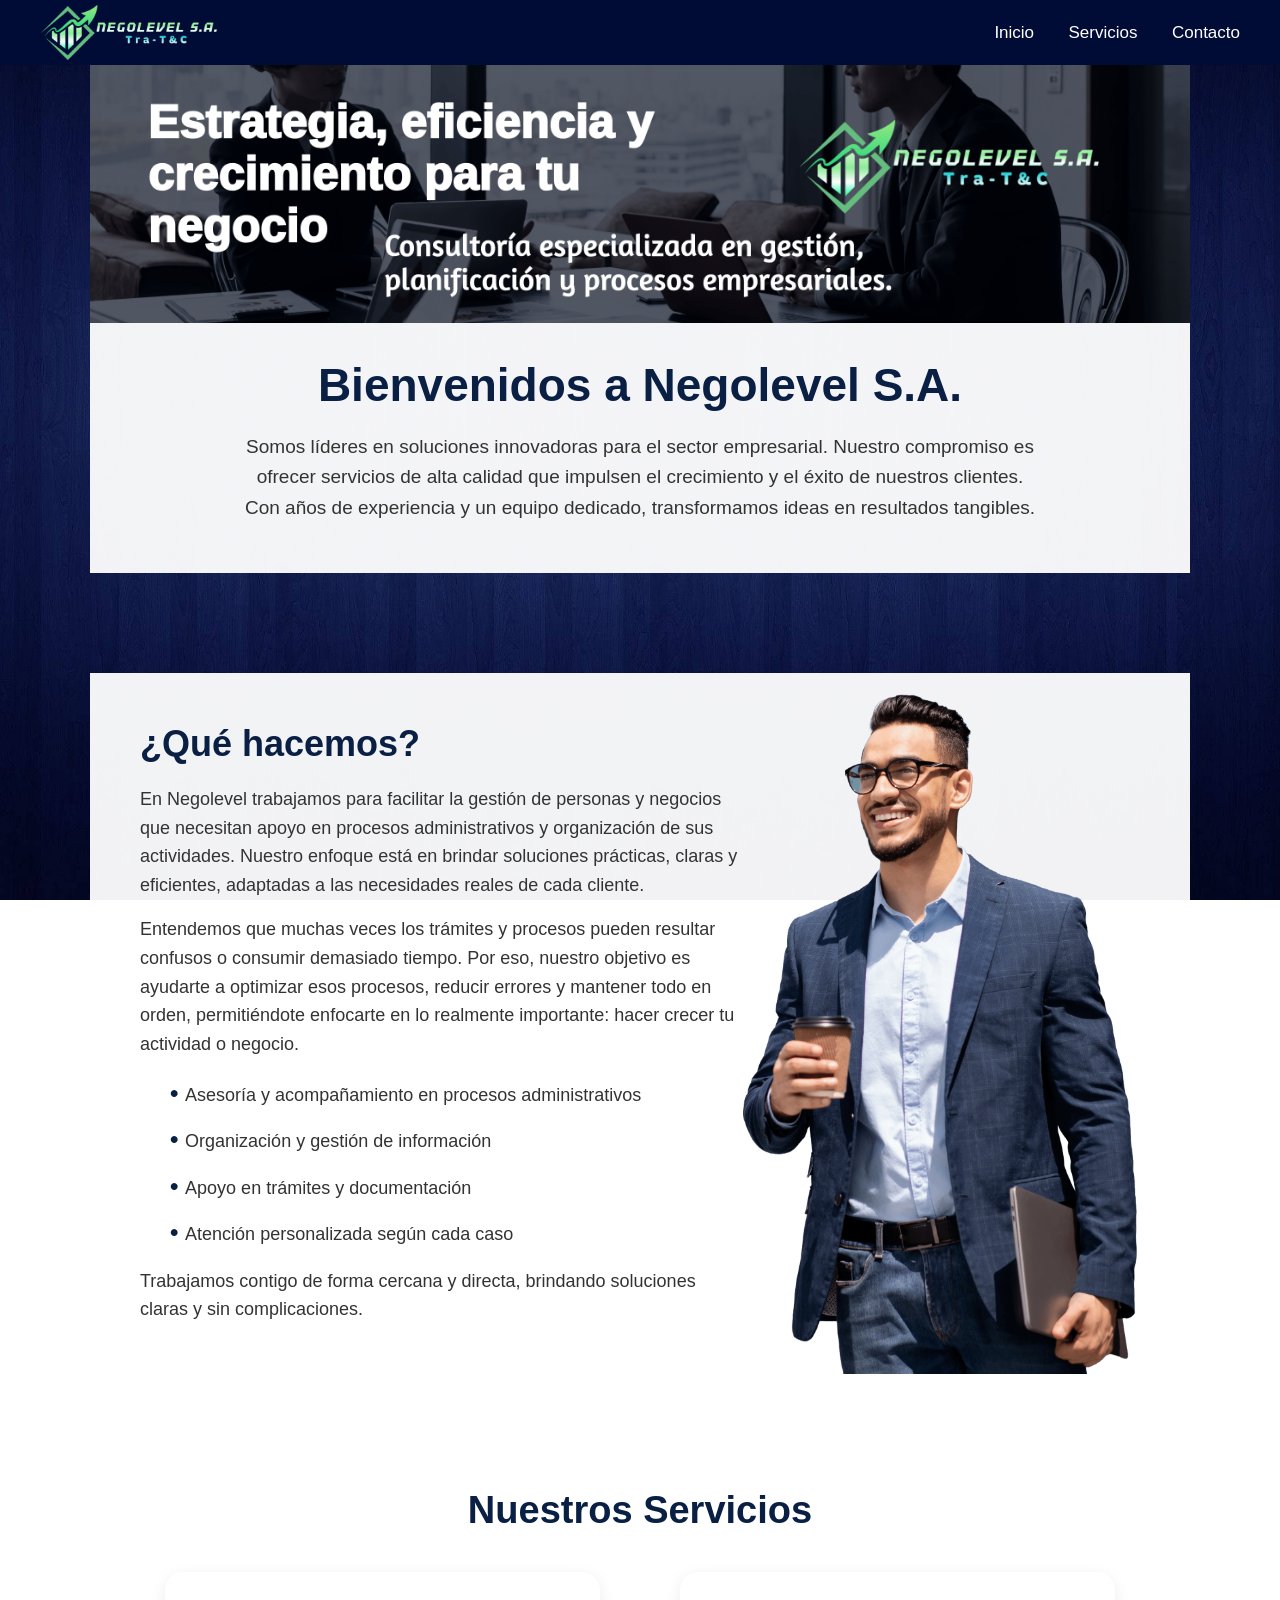
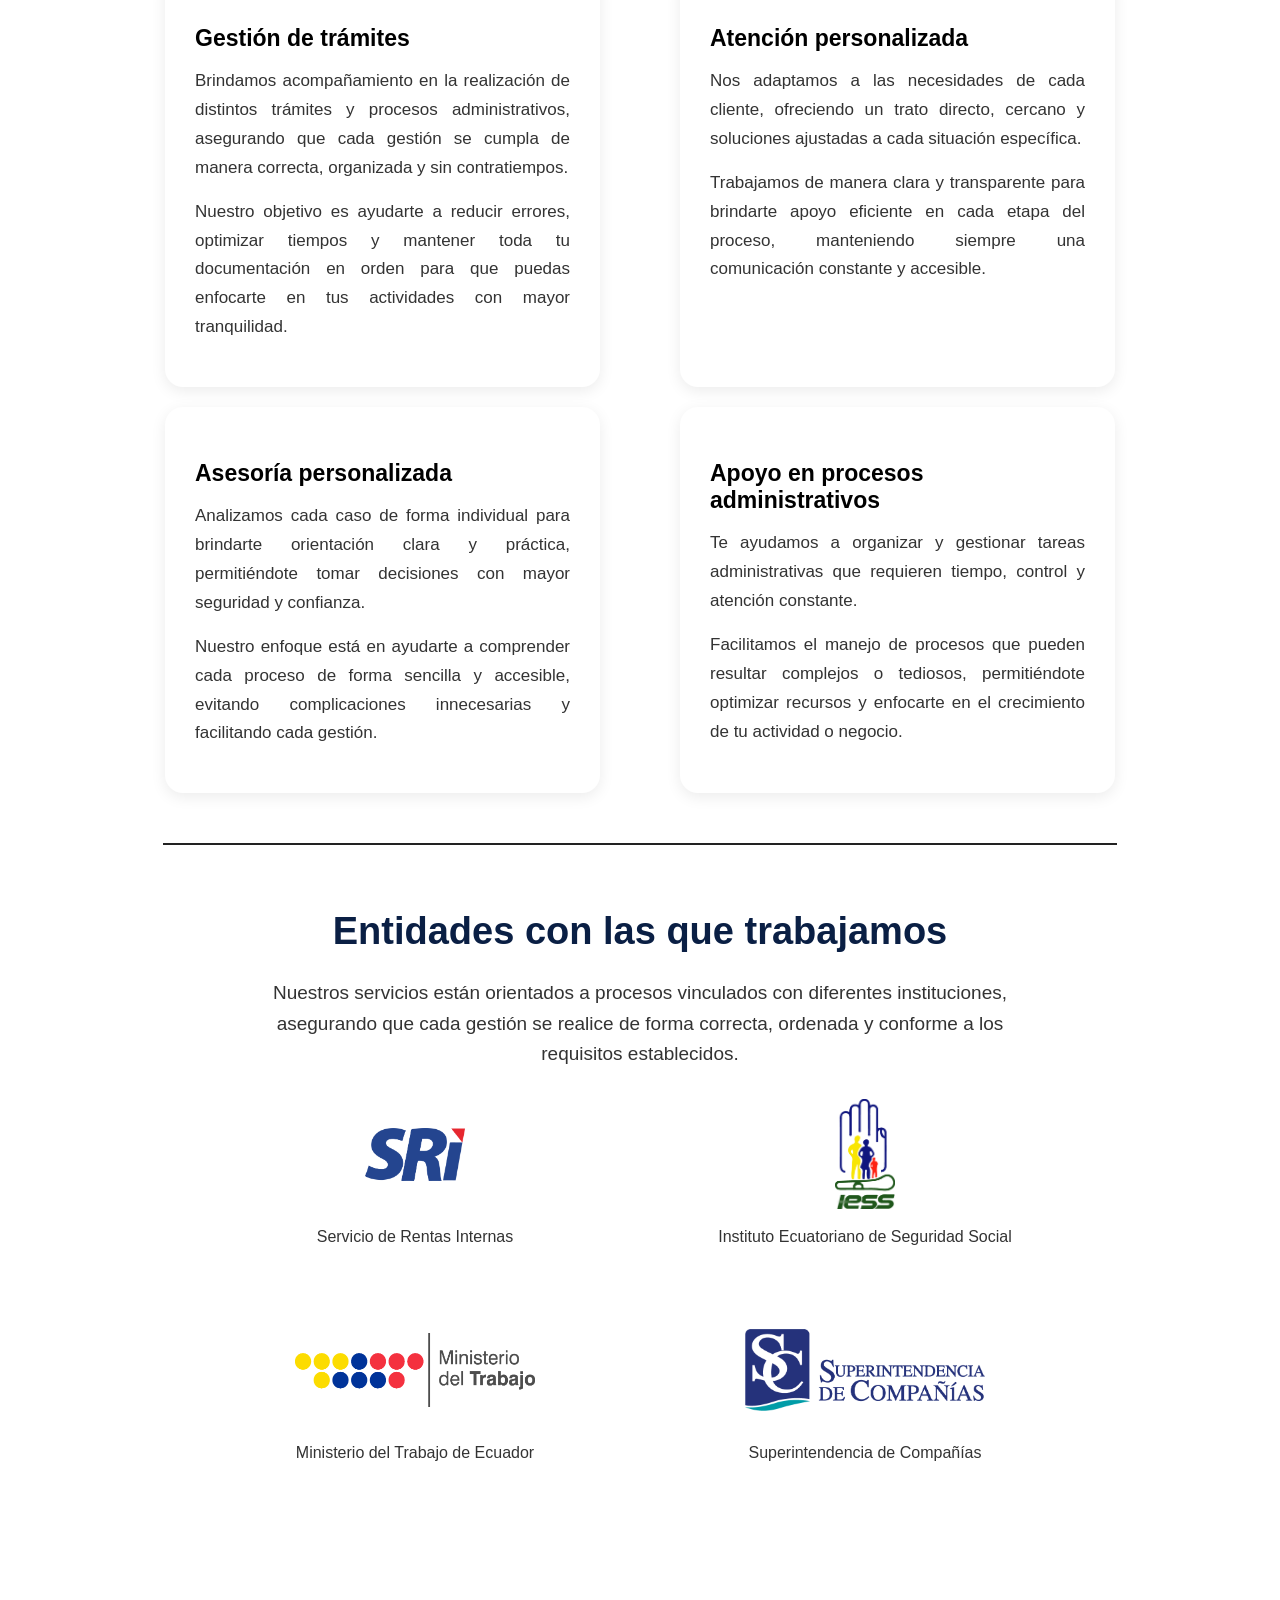
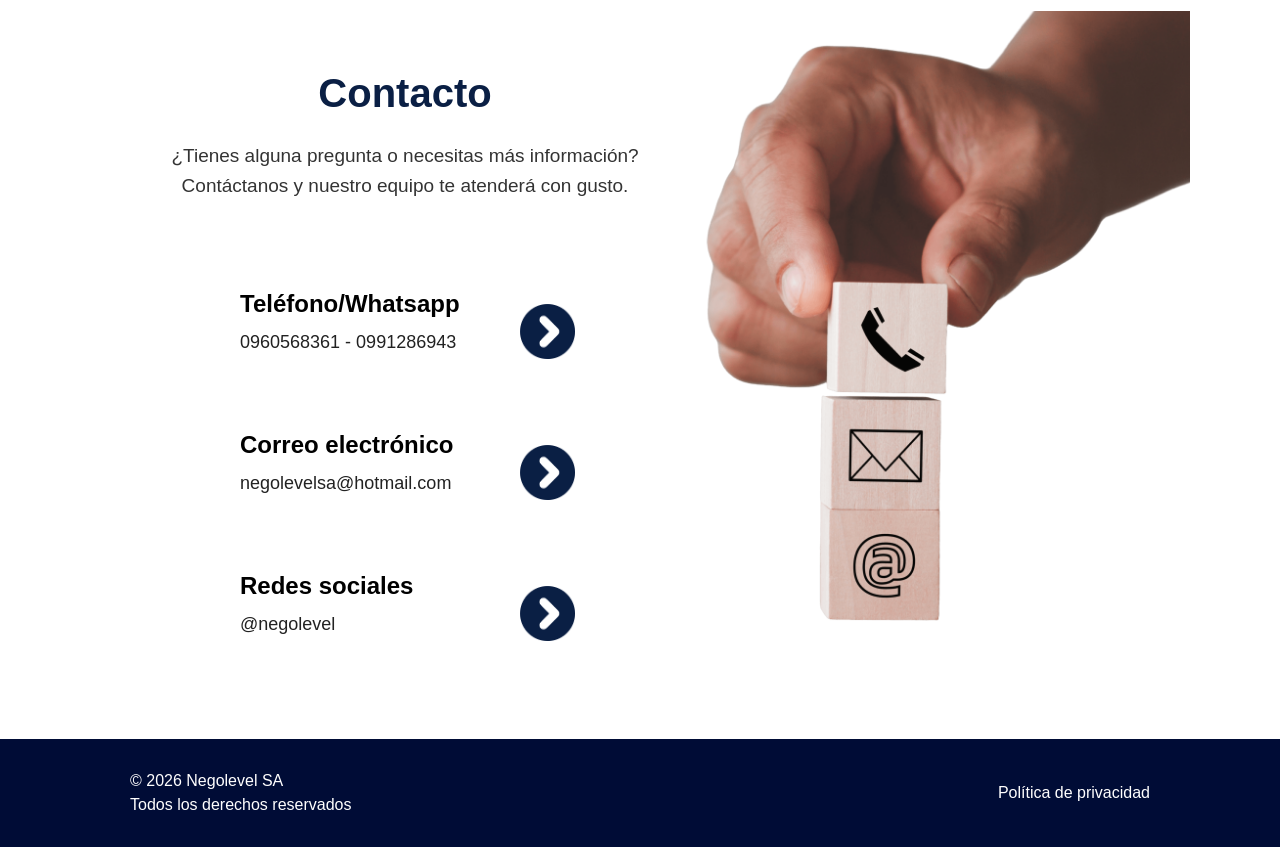
==== index.html @ 3ac6f2d3 "Add files via upload" ====
<!DOCTYPE html>
<html lang="es">

<head>
    <meta charset="UTF-8">
    <meta name="viewport" content="width=device-width, initial-scale=1.0">
    <title>Negolevel</title>
    <link rel="stylesheet" href="styles.css">
</head>

<body>

    <!-- NAVBAR -->
    <div class="navbar">

        <!-- LOGO -->
        <a href="#top" class="logo-link">
            <img src="img/logo.png" class="logo" alt="Logo">
        </a>

        <!-- BOTONES -->
        <nav>
            <a href="#quehacemos">Inicio</a>
            <a href="#servicios">Servicios</a>
            <a href="#contacto">Contacto</a>
        </nav>

    </div>

    <!-- CONTENEDOR -->
    <div class="container">

        <!-- BANNER -->
        <div class="banner">
            <img src="img/banner.png" alt="Banner">
        </div>

        <!-- SECCIÓN PRESENTACIÓN -->
        <div class="contenido">

            <div class="intro-section">

                <h1>Bienvenidos a Negolevel S.A.</h1>

                <p>
                    Somos líderes en soluciones innovadoras para el sector empresarial.
                    Nuestro compromiso es ofrecer servicios de alta calidad que impulsen el crecimiento y el éxito de
                    nuestros clientes.
                    Con años de experiencia y un equipo dedicado, transformamos ideas en resultados tangibles.
                </p>

            </div>

        </div>

        <!-- SECCIÓN ¿QUÉ HACEMOS? -->
        <div class="contenido inicio-section" id="quehacemos">

            <div class="intro-section">

                <!-- TEXTO -->
                <div class="text-content">

                    <h2>¿Qué hacemos?</h2>

                    <p>
                        En Negolevel trabajamos para facilitar la gestión de personas y negocios que necesitan apoyo en
                        procesos administrativos y organización de sus actividades.
                        Nuestro enfoque está en brindar soluciones prácticas, claras y eficientes, adaptadas a las
                        necesidades reales de cada cliente.
                    </p>

                    <p>
                        Entendemos que muchas veces los trámites y procesos pueden resultar confusos o consumir
                        demasiado tiempo.
                        Por eso, nuestro objetivo es ayudarte a optimizar esos procesos, reducir errores y mantener todo
                        en orden, permitiéndote enfocarte en lo realmente importante: hacer crecer tu actividad o
                        negocio.
                    </p>

                    <ul>
                        <li>Asesoría y acompañamiento en procesos administrativos</li>
                        <li>Organización y gestión de información</li>
                        <li>Apoyo en trámites y documentación</li>
                        <li>Atención personalizada según cada caso</li>
                    </ul>

                    <p>
                        Trabajamos contigo de forma cercana y directa, brindando soluciones claras y sin complicaciones.
                    </p>

                </div>

                <!-- IMAGEN -->
                <div class="image-content">
                    <img src="img/img_inicio.png" class="inicio-image" alt="Imagen inicio">
                </div>

            </div>

        </div>

        <!-- SERVICIOS -->
        <div class="contenido" id="servicios">

            <div class="intro-section servicios-section">

                <!-- TÍTULO -->
                <h2>Nuestros Servicios</h2>

                <!-- GRID SERVICIOS -->
                <div class="services-grid">

                    <!-- ITEM -->
                    <div class="service-item">

                        <h3>Gestión de trámites</h3>

                        <p>
                            Brindamos acompañamiento en la realización de distintos trámites y procesos administrativos,
                            asegurando que cada gestión se cumpla de manera correcta, organizada y sin contratiempos.
                        </p>

                        <p>
                            Nuestro objetivo es ayudarte a reducir errores, optimizar tiempos y mantener toda tu
                            documentación en orden para que puedas enfocarte en tus actividades con mayor tranquilidad.
                        </p>

                    </div>

                    <!-- ITEM -->
                    <div class="service-item">

                        <h3>Atención personalizada</h3>

                        <p>
                            Nos adaptamos a las necesidades de cada cliente, ofreciendo un trato directo, cercano y
                            soluciones ajustadas a cada situación específica.
                        </p>

                        <p>
                            Trabajamos de manera clara y transparente para brindarte apoyo eficiente en cada etapa del
                            proceso, manteniendo siempre una comunicación constante y accesible.
                        </p>

                    </div>

                    <!-- ITEM -->
                    <div class="service-item">

                        <h3>Asesoría personalizada</h3>

                        <p>
                            Analizamos cada caso de forma individual para brindarte orientación clara y práctica,
                            permitiéndote tomar decisiones con mayor seguridad y confianza.
                        </p>

                        <p>
                            Nuestro enfoque está en ayudarte a comprender cada proceso de forma sencilla y accesible,
                            evitando complicaciones innecesarias y facilitando cada gestión.
                        </p>

                    </div>

                    <!-- ITEM -->
                    <div class="service-item">

                        <h3>Apoyo en procesos administrativos</h3>

                        <p>
                            Te ayudamos a organizar y gestionar tareas administrativas que requieren tiempo, control y
                            atención constante.
                        </p>

                        <p>
                            Facilitamos el manejo de procesos que pueden resultar complejos o tediosos, permitiéndote
                            optimizar recursos y enfocarte en el crecimiento de tu actividad o negocio.
                        </p>

                    </div>

                </div>

                <!-- LÍNEA -->
                <div class="services-divider"></div>

                <!-- ENTIDADES -->
                <div class="entities-section">

                    <h2>Entidades con las que trabajamos</h2>

                    <p class="entities-text">
                        Nuestros servicios están orientados a procesos vinculados con diferentes instituciones,
                        asegurando que cada gestión se realice de forma correcta, ordenada y conforme a los requisitos
                        establecidos.
                    </p>

                    <!-- LOGOS -->
                    <div class="entities-grid">

                        <!-- ENTIDAD -->
                        <div class="entity-item">
                            <img src="img/logo_sri.png" class="logo-sri" alt="SRI">
                            <p>Servicio de Rentas Internas</p>
                        </div>

                        <!-- ENTIDAD -->
                        <div class="entity-item">
                            <img src="img/logo_iess.png" alt="IESS">
                            <p>Instituto Ecuatoriano de Seguridad Social</p>
                        </div>

                        <!-- ENTIDAD -->
                        <div class="entity-item">
                            <img src="img/logo_m.trabajo.png" alt="Ministerio del Trabajo">
                            <p>Ministerio del Trabajo de Ecuador</p>
                        </div>

                        <!-- ENTIDAD -->
                        <div class="entity-item">
                            <img src="img/logo_supercias.png" alt="Superintendencia">
                            <p>Superintendencia de Compañías</p>
                        </div>

                    </div>

                </div>

            </div>

        </div>

        <!-- CONTACTO -->
        <div class="contenido" id="contacto">

            <div class="intro-section contacto-section">

                <!-- IZQUIERDA -->
                <div class="contacto-left">

                    <h2>Contacto</h2>

                    <p class="contacto-texto">
                        ¿Tienes alguna pregunta o necesitas más información?
                        Contáctanos y nuestro equipo te atenderá con gusto.
                    </p>

                    <!-- WHATSAPP -->
                    <div class="contacto-item">

                        <div class="contacto-info">
                            <h3>Teléfono/Whatsapp</h3>
                            <p>0960568361 - 0991286943</p>
                        </div>

                        <a href="#" id="whatsapp-link" target="_blank">

                            <img src="img/boton_contacto.png" class="flecha-contacto" alt="Whatsapp">

                        </a>

                    </div>

                    <!-- CORREO -->
                    <div class="contacto-item">

                        <div class="contacto-info">
                            <h3>Correo electrónico</h3>
                            <p>negolevelsa@hotmail.com</p>
                        </div>

                        <a href="mailto:negolevelsa@hotmail.com">

                            <img src="img/boton_contacto.png" class="flecha-contacto" alt="Correo">

                        </a>

                    </div>

                    <!-- REDES -->
                    <div class="contacto-item">

                        <div class="contacto-info">
                            <h3>Redes sociales</h3>
                            <p>@negolevel</p>
                        </div>

                        <a href="#" id="abrir-redes">

                            <img src="img/boton_contacto.png" class="flecha-contacto" alt="Redes">

                        </a>

                    </div>

                </div>

                <!-- DERECHA -->
                <div class="contacto-right">

                    <img src="img/img_contacto.png" class="img-contacto" alt="Contacto">

                </div>

            </div>

        </div>

    </div>

    <!-- FOOTER -->
    <footer class="footer">

        <div class="footer-content">

            <div class="footer-left">
                <p>© <span id="year"></span> Negolevel SA</p>
                <p>Todos los derechos reservados</p>
            </div>

            <div class="footer-right">
                <a href="politica.html">Política de privacidad</a>
            </div>

        </div>

    </footer>

    <!-- MODAL REDES -->
    <div class="modal-redes" id="modal-redes">

        <div class="modal-contenido">

            <!-- CERRAR -->
            <span class="cerrar-modal" id="cerrar-redes">&times;</span>

            <h2>Síguenos en redes sociales</h2>

            <div class="redes-botones">

                <!-- FACEBOOK -->
                <a href="https://www.facebook.com/Negolevel" target="_blank" rel="noopener noreferrer">

                    <img src="img/boton_facebook.png" alt="Facebook">

                </a>

                <!-- INSTAGRAM -->
                <a href="https://www.instagram.com/negolevel/" target="_blank" rel="noopener noreferrer">

                    <img src="img/boton_instagram.png" alt="Instagram">

                </a>

                <!-- TIKTOK -->
                <a href="https://www.tiktok.com/@negolevel.s.a" target="_blank" rel="noopener noreferrer">

                    <img src="img/boton_tiktok.png" alt="TikTok">

                </a>

            </div>

        </div>

    </div>

    <script src="script.js"></script>

</body>

</html>
---- styles.css ----
body {
    margin: 0;
    font-family: Arial, sans-serif;

    background-image: url("img/fondo.jpg");
    background-size: cover;
    background-position: center;
    background-repeat: no-repeat;
    background-attachment: fixed;
}

/* 🔵 NAVBAR */
.navbar {
    position: fixed;
    top: 0;
    width: 100%;
    background: #000C36;
    height: 65px;
    display: flex;
    align-items: center;
    justify-content: space-between;
    padding: 0 40px;
    box-sizing: border-box;
    z-index: 1000;
}

/* LINKS */
nav a {
    color: white;
    margin-left: 30px;
    text-decoration: none;
    font-size: 17px;
    white-space: nowrap;
}

/* 🧱 CONTENEDOR CENTRAL */
.container {
    max-width: 1100px;
    margin: 0 auto;
    padding: 0 20px;
}

/* 🖼️ BANNER */
.banner {
    margin-top: 65px;
}

.banner img {
    width: 100%;
    display: block;
}

/* ⬜ CONTENIDO GENERAL */
.contenido {
    min-height: 350px;
    padding: 0;
}

/* INTRO GENERAL */
.intro-section {
    background-color: rgba(255, 255, 255, 0.95);
    width: 100%;
    min-height: 250px;
    display: flex;
    flex-direction: column;
    justify-content: center;
    align-items: center;
    padding: 30px 20px;
    box-sizing: border-box;
    text-align: center;
    margin-bottom: 70px;
}

.contenido:last-child .intro-section {
    margin-bottom: 40px;
}

/* PRIMERA SECCIÓN */
.contenido:first-of-type .intro-section {
    padding-top: 25px;
    padding-bottom: 40px;
}

/* SECCIÓN INICIO */
.inicio-section .intro-section {
    display: flex;
    flex-direction: row;
    align-items: flex-end;
    justify-content: space-between;
    padding: 50px 50px 35px 50px;
    overflow: hidden;    
}

/* TEXTO */
.inicio-section .text-content {
    width: 60%;
    margin-left: 0%;
    text-align: left;
    position: relative;
    z-index: 2;
}

.inicio-section .text-content h2 {
    text-align: left;
}

.inicio-section .text-content p {
    font-size: 18px;
}

/* IMAGEN */
.inicio-section .image-content {
    width: 40%;
    display: flex;
    align-items: flex-end;
    justify-content: flex-end;
    position: relative;
}

.inicio-image {
    position: absolute;
    bottom: -35px;
    right: -140px;

    width: 170%;
    max-width: none;

    height: auto;

    z-index: 1;
}

/* TEXTOS */
.intro-section h1 {
    margin: 0 0 20px 0;
    font-size: 46px;
    color: #0a1f44;
    font-weight: bold;
}

.intro-section h2 {
    margin: 0 0 20px 0;
    font-size: 36px;
    color: #0a1f44;
    font-weight: bold;
}

.intro-section p {
    margin: 0 0 15px 0;
    font-size: 19px;
    color: #333;
    line-height: 1.6;
    max-width: 800px;
}

/* LOGO */
.logo {
    height: 100%;
    max-height: 65px;
    object-fit: contain;
}

.logo-link {
    display: flex;
    align-items: center;
}

ul {
    list-style: none;
    padding-left: 0;
}

ul li::before {
    content: "✔ ";
    color: #0a1f44;
    font-weight: bold;
}

/* LISTA */
.inicio-section ul {
    list-style: none;
    padding-left: 30px;
    margin: 15px 0;
}

.inicio-section li {
    font-size: 18px;
    color: #333;
    line-height: 1.6;
    margin-bottom: 8px;
}

.inicio-section li::before {
    content: "• ";
    color: #0a1f44;
    font-weight: bold;
    font-size: 24px;
}

html {
    scroll-behavior: smooth;
}

#quehacemos,
#servicios,
#contacto {
    scroll-margin-top: 75px;
}

/* ========================= */
/* SERVICIOS */
/* ========================= */

.servicios-section h2 {
    font-size: 38px;
    color: #0a1f44;
    margin-bottom: 40px;
    margin-top: 15px;
}

/* GRID */
.services-grid {
    width: 100%;
    display: grid;
    grid-template-columns: repeat(2, 1fr);
    gap: 20px 80px;

    max-width: 950px;
    margin: 0 auto;
}

/* ITEM */
.service-item {
    text-align: left;

    background: white;

    padding: 30px;

    border-radius: 18px;

    box-shadow: 0 4px 15px rgba(0, 0, 0, 0.08);

    transition: 0.3s ease;
}

.service-item:hover {
    transform: translateY(-5px);

    box-shadow: 0 8px 20px rgba(0, 0, 0, 0.12);
}

.service-item h3 {
    font-size: 23px;
    color: #000;
    margin-bottom: 15px;
}

.service-item p {
    font-size: 17px;
    line-height: 1.7;
    color: #333;
    text-align: justify;
    hyphens: auto;
}

/* LÍNEA */
.services-divider {
    width: 90%;
    height: 2px;
    background-color: #222;
    margin: 50px 0;
}

/* ========================= */
/* ENTIDADES */
/* ========================= */

.entities-section {
    padding-bottom: 30px;
}

.entities-section h2 {
    font-size: 38px;
    color: #0a1f44;
    margin-bottom: 25px;
}

.entities-text {
    max-width: 850px;
    margin: 0 auto 50px auto;
    text-align: center;
    font-size: 18px;
    line-height: 1.7;
}

/* GRID LOGOS */
.entities-grid {
    display: grid;
    grid-template-columns: repeat(2, 1fr);

    gap: 50px 100px;

    max-width: 850px;
    margin: 30px auto 0 auto;
}

/* ITEM LOGO */
.entity-item {
    display: flex;
    flex-direction: column;
    align-items: center;
}

/* LOGOS */
.entity-item img {
    max-width: 240px;
    height: 110px;

    object-fit: contain;

    margin-bottom: 15px;
}

/* TEXTO */
.entity-item p {
    font-size: 16px;
    text-align: center;
    color: #333;
}

.logo-sri {
    width: 100px;
}

/* ========================= */
/* CONTACTO */
/* ========================= */

.contacto-section {
    display: flex;
    flex-direction: row;
    justify-content: space-between;
    align-items: center;

    padding: 60px 70px;

    overflow: hidden;
    position: relative;
}

/* IZQUIERDA */
.contacto-left {
    width: 50%;
    position: relative;
    left: 40px;
}

/* TÍTULO */
.contacto-left h2 {
    font-size: 40px;
    color: #0a1f44;

    margin-bottom: 25px;
    margin-left: -70px;
}

/* TEXTO */
.contacto-texto {
    font-size: 18px;
    line-height: 1.7;

    color: #333;

    max-width: 500px;

    margin-bottom: 50px;

    position: relative;
    left: -35px;
}

/* ITEMS */
.contacto-item {
    display: flex;
    align-items: center;

    max-width: 550px;

    margin-bottom: 50px;

    position: relative;
    left: 40px;
    top: 50px;
}

/* INFO */
.contacto-info {
    width: 280px;
    text-align: left;
}

.contacto-info h3 {
    font-size: 24px;
    margin-bottom: 10px;

    color: #000;
}

.contacto-info p {
    font-size: 18px;
    color: #222;

    margin: 0;
}

/* BOTÓN */
.contacto-item a {
    display: inline-block;

    width: 55px;
    height: 55px;

    overflow: visible;

    flex-shrink: 0;
}

/* FLECHA */
.flecha-contacto {
    width: 55px;
    height: 55px;

    display: block;

    transition: 0.3s;

    position: relative;
    top: 20px;
}

/* HOVER */
.flecha-contacto:hover {
    transform: scale(1.08);
}

/* DERECHA */
.contacto-right {
    width: 45%;

    position: relative;

    display: flex;
    justify-content: flex-end;
    align-items: flex-start;
}

/* IMAGEN */
.img-contacto {
    width: 145%;

    max-width: none;

    height: auto;

    object-fit: contain;

    position: absolute;

    top: -360px;
    right: -150px;

    z-index: 1;

    pointer-events: none;
}

/* ========================= */
/* FOOTER */
/* ========================= */

.footer {
    width: 100%;

    background-color: #000C36;

    padding: 30px 0;

    margin-top: 40px;
}

.footer-content {
    max-width: 1100px;

    margin: 0 auto;

    padding: 0 40px;

    display: flex;

    justify-content: space-between;
    align-items: center;

    box-sizing: border-box;
}

/* IZQUIERDA */
.footer-left p {
    margin: 0;

    color: white;

    font-size: 16px;
    line-height: 1.5;
}

/* DERECHA */
.footer-right a {
    color: white;

    text-decoration: none;

    font-size: 16px;

    transition: 0.3s;
}

/* HOVER */
.footer-right a:hover {
    opacity: 0.8;
}

/* ========================= */
/* MODAL REDES */
/* ========================= */

.modal-redes {
    position: fixed;

    top: 0;
    left: 0;

    width: 100%;
    height: 100%;

    background: rgba(0, 0, 0, 0.65);

    display: none;

    justify-content: center;
    align-items: center;

    z-index: 5000;
}

/* CAJA */
.modal-contenido {
    background: white;

    width: 500px;

    padding: 40px;

    border-radius: 12px;

    position: relative;

    text-align: center;
}

/* TÍTULO */
.modal-contenido h2 {
    color: #0a1f44;

    font-size: 32px;

    margin-top: 0;
    margin-bottom: 35px;
}

/* CERRAR */
.cerrar-modal {
    position: absolute;

    top: 10px;
    right: 18px;

    font-size: 38px;

    cursor: pointer;

    color: #333;
}

/* BOTONES */
.redes-botones {
    display: flex;

    flex-direction: column;

    gap: 20px;

    align-items: center;
}

/* IMÁGENES */
.redes-botones img {
    width: 300px;

    transition: 0.3s;

    display: block;
}

/* HOVER */
.redes-botones img:hover {
    transform: scale(1.04);
}

/* ===================================== */
/* 📱 RESPONSIVE TABLET Y CELULAR */
/* ===================================== */

@media (max-width: 1024px) {

    .container {
        max-width: 100%;
        padding: 0 15px;
    }

    /* NAVBAR */
    .navbar {
        height: 60px;
        padding: 0 20px;
    }

    nav a {
        font-size: 15px;
        margin-left: 18px;
    }

    .logo {
        max-height: 55px;
    }

    .banner {
        margin-top: 60px;
    }

    /* TEXTOS GENERALES */
    .intro-section h1 {
        font-size: 36px;
    }

    .intro-section h2 {
        font-size: 30px;
    }

    .intro-section p {
        font-size: 17px;
    }

    /* ========================= */
    /* INICIO */
    /* ========================= */

    .inicio-section .intro-section {
        flex-direction: column;
        align-items: center;
        padding: 40px 30px;
    }

    .inicio-section .text-content {
        width: 100%;
    }

    .inicio-section .image-content {
        width: 100%;
        height: 300px;
        margin-top: 20px;
    }

    .inicio-image {
        position: relative;
        width: 100%;
        right: 0;
        bottom: 0;
    }

    /* LISTA */
    .inicio-section li {
        font-size: 17px;
    }

    /* ========================= */
    /* SERVICIOS */
    /* ========================= */

    .services-grid {
        grid-template-columns: 1fr;
        gap: 25px;
    }

    .service-item {
        padding: 25px;
    }

    .service-item h3 {
        font-size: 22px;
    }

    .service-item p {
        font-size: 16px;
    }

    /* ========================= */
    /* ENTIDADES */
    /* ========================= */

    .entities-grid {
        grid-template-columns: 1fr;
        gap: 40px;
    }

    .entity-item img {
        max-width: 200px;
        height: auto;
    }

    /* ========================= */
    /* CONTACTO */
    /* ========================= */

    .contacto-section {
        flex-direction: column;
        padding: 50px 30px;
    }

    .contacto-left {
        width: 100%;
        z-index: 2;
    }

    .contacto-right {
        width: 100%;
        height: 250px;
        margin-top: 20px;
    }

    .img-contacto {
        position: relative;
        width: 100%;
        top: 0;
        right: 0;
    }

    .contacto-left h2 {
        margin-left: 0;
        text-align: center;
    }

    .contacto-texto {
        left: 0;
        text-align: center;
        margin: 0 auto 40px auto;
    }

    .contacto-item {
        justify-content: space-between;
        max-width: 100%;
    }

    .contacto-info {
        width: auto;
    }

    .contacto-info h3 {
        font-size: 22px;
    }

    .contacto-info p {
        font-size: 16px;
    }

    .flecha-contacto {
        width: 50px;
    }

    /* ========================= */
    /* FOOTER */
    /* ========================= */

    .footer-content {
        flex-direction: column;
        gap: 20px;
        text-align: center;
    }

    /* ========================= */
    /* MODAL REDES */
    /* ========================= */

    .modal-contenido {
        width: 90%;
        padding: 30px 20px;
    }

    .redes-botones img {
        width: 100%;
        max-width: 280px;
    }
}

/* ===================================== */
/* 📱 CELULARES PEQUEÑOS */
/* ===================================== */

@media (max-width: 600px) {

    .intro-section h1 {
        font-size: 28px;
    }

    .intro-section h2 {
        font-size: 24px;
    }

    .intro-section p {
        font-size: 15px;
    }

    nav a {
        font-size: 13px;
        margin-left: 10px;
    }

    .service-item h3 {
        font-size: 20px;
    }

    .service-item p {
        font-size: 15px;
    }

    .contacto-info h3 {
        font-size: 18px;
    }

    .contacto-info p {
        font-size: 14px;
    }

    .flecha-contacto {
        width: 45px;
    }

    .footer {
        padding: 20px;
    }
}
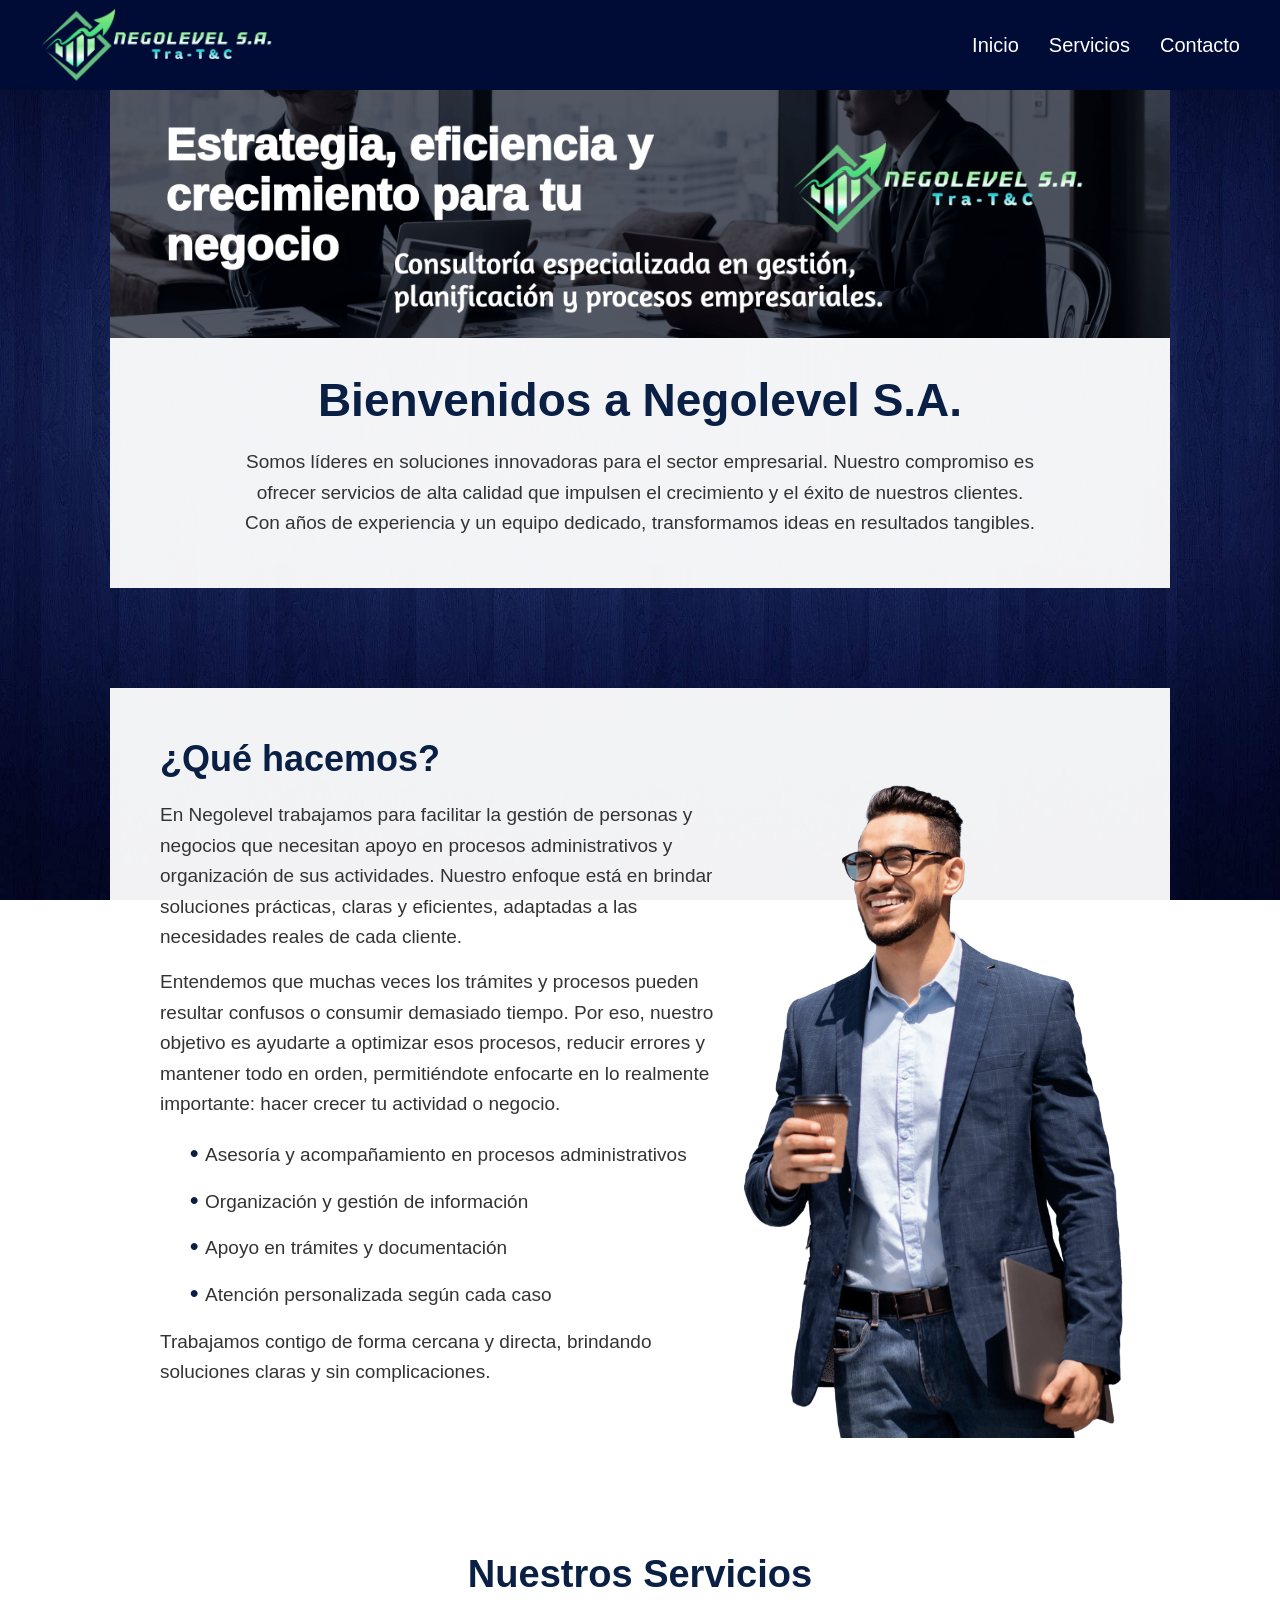
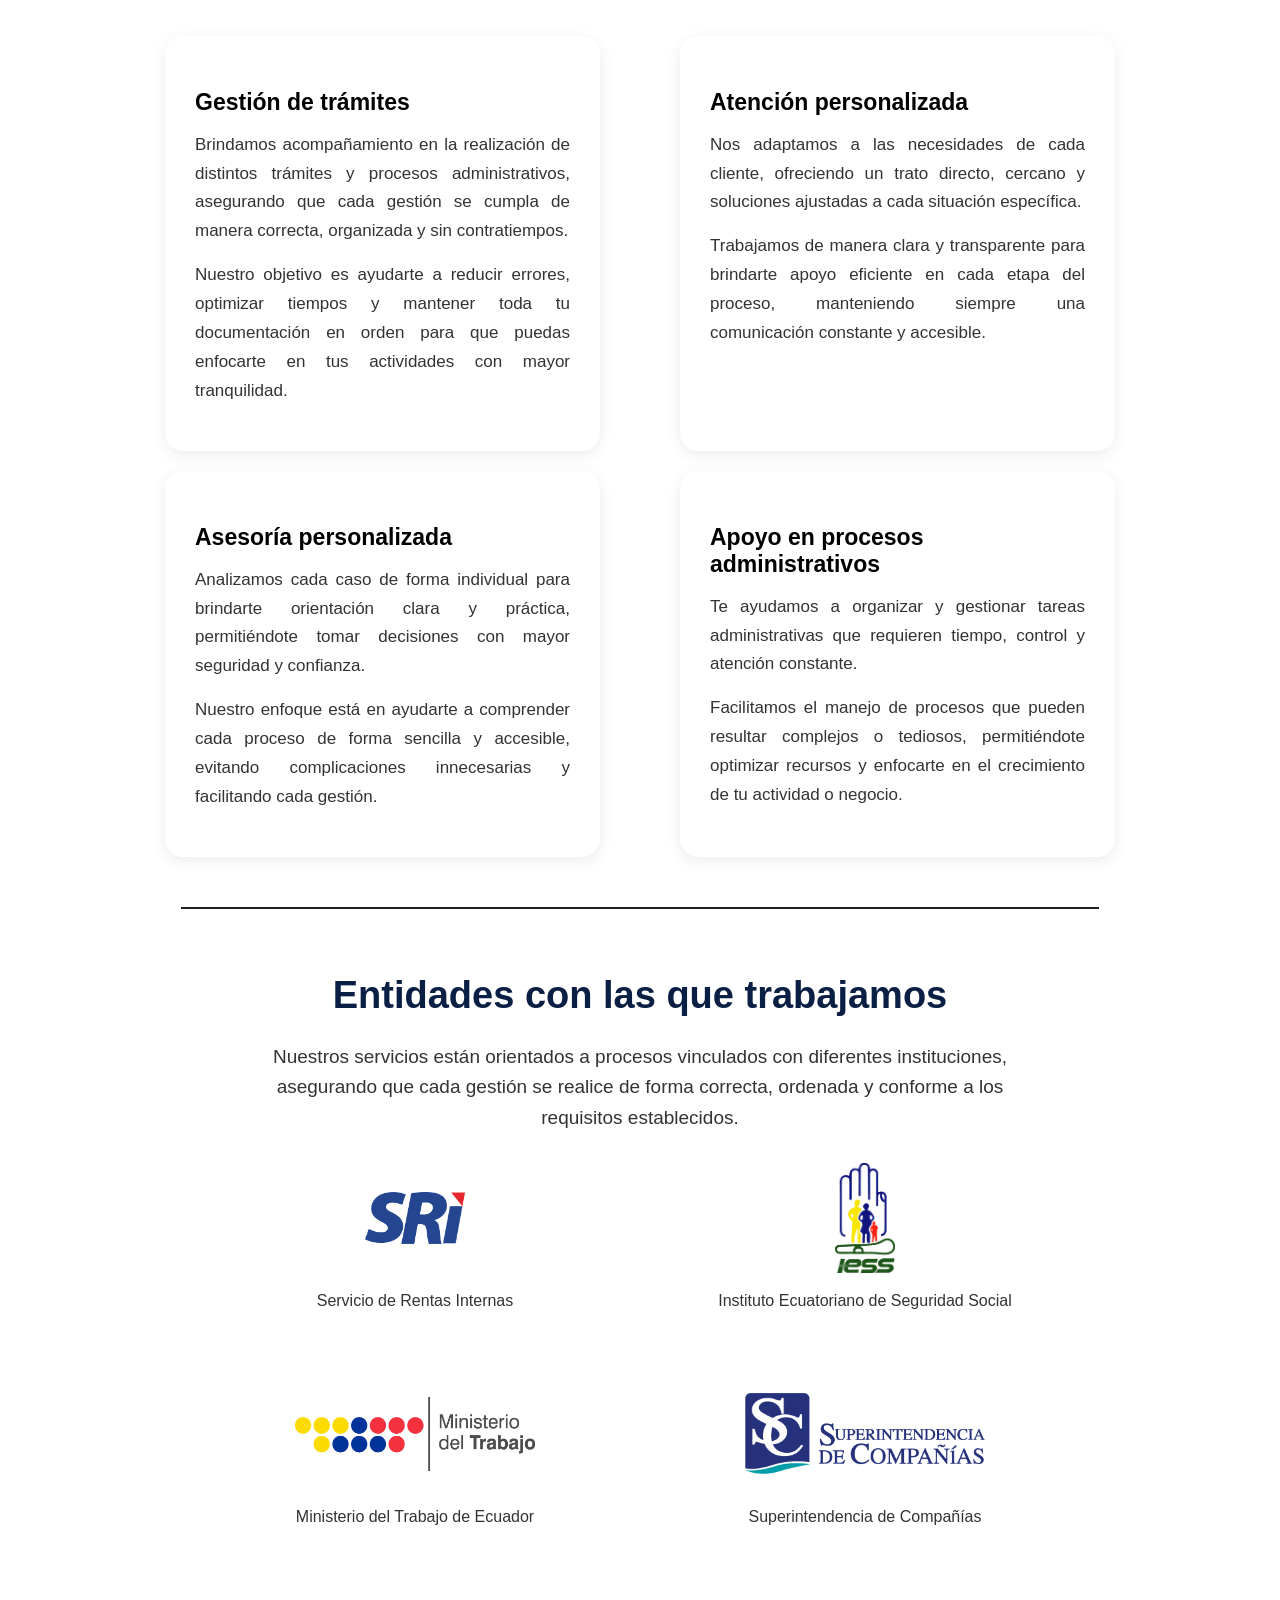
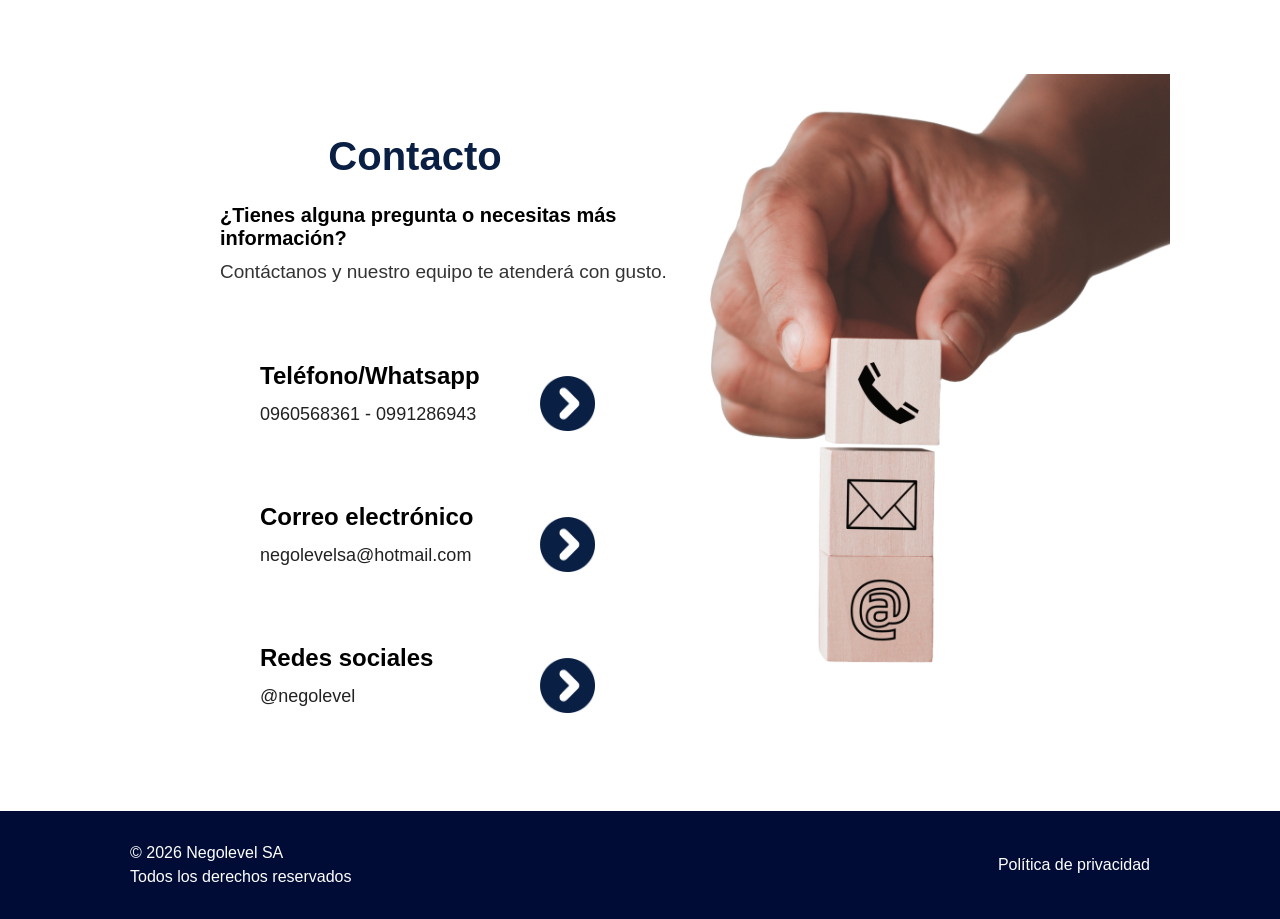
==== commit 34f03e9b: "Actualización de página para dispositivos móviles" ====
--- a/index.html
+++ b/index.html
@@ -240,10 +240,13 @@
 
                     <h2>Contacto</h2>
 
-                    <p class="contacto-texto">
-                        ¿Tienes alguna pregunta o necesitas más información?
-                        Contáctanos y nuestro equipo te atenderá con gusto.
-                    </p>
+                    <div class="contacto-texto">
+
+                        <h3>¿Tienes alguna pregunta o necesitas más información?</h3>
+
+                        <p>Contáctanos y nuestro equipo te atenderá con gusto.</p>
+
+                    </div>
 
                     <!-- WHATSAPP -->
                     <div class="contacto-item">
--- a/styles.css
+++ b/styles.css
@@ -7,42 +7,64 @@
     background-position: center;
     background-repeat: no-repeat;
     background-attachment: fixed;
+
+    overflow-x: hidden;
+}
+
+html {
+    overflow-x: hidden;
+    scroll-behavior: smooth;
 }
 
 /* 🔵 NAVBAR */
 .navbar {
     position: fixed;
     top: 0;
-    width: 100%;
+    left: 0;
+
+    width: 100%;
+
     background: #000C36;
-    height: 65px;
+
+    height: 90px;
+
     display: flex;
     align-items: center;
     justify-content: space-between;
+
     padding: 0 40px;
+
     box-sizing: border-box;
-    z-index: 1000;
+
+    z-index: 9999;
 }
 
 /* LINKS */
+nav {
+    display: flex;
+    align-items: center;
+    flex-wrap: nowrap;
+}
+
 nav a {
     color: white;
     margin-left: 30px;
     text-decoration: none;
-    font-size: 17px;
+    font-size: 20px;
     white-space: nowrap;
 }
 
-/* 🧱 CONTENEDOR CENTRAL */
+/* 🧱 CONTENEDOR */
 .container {
     max-width: 1100px;
     margin: 0 auto;
     padding: 0 20px;
+    box-sizing: border-box;
 }
 
 /* 🖼️ BANNER */
 .banner {
-    margin-top: 65px;
+    margin-top: 90px;
 }
 
 .banner img {
@@ -50,7 +72,7 @@
     display: block;
 }
 
-/* ⬜ CONTENIDO GENERAL */
+/* ⬜ CONTENIDO */
 .contenido {
     min-height: 350px;
     padding: 0;
@@ -59,15 +81,23 @@
 /* INTRO GENERAL */
 .intro-section {
     background-color: rgba(255, 255, 255, 0.95);
-    width: 100%;
+
+    width: 100%;
+
     min-height: 250px;
+
     display: flex;
     flex-direction: column;
+
     justify-content: center;
     align-items: center;
+
     padding: 30px 20px;
+
     box-sizing: border-box;
+
     text-align: center;
+
     margin-bottom: 70px;
 }
 
@@ -81,23 +111,37 @@
     padding-bottom: 40px;
 }
 
-/* SECCIÓN INICIO */
+/* ========================= */
+/* INICIO */
+/* ========================= */
+
 .inicio-section .intro-section {
     display: flex;
+
     flex-direction: row;
+
     align-items: flex-end;
+
     justify-content: space-between;
-    padding: 50px 50px 35px 50px;
-    overflow: hidden;    
+
+    padding: 50px 50px 0px 50px;
+
+    overflow: hidden;
+
+    position: relative;
 }
 
 /* TEXTO */
 .inicio-section .text-content {
     width: 60%;
-    margin-left: 0%;
+
     text-align: left;
-    position: relative;
+
+    position: relative;
+
     z-index: 2;
+
+    padding-bottom: 35px;
 }
 
 .inicio-section .text-content h2 {
@@ -105,58 +149,83 @@
 }
 
 .inicio-section .text-content p {
-    font-size: 18px;
+    font-size: 19px;
+    font-weight: normal;
 }
 
 /* IMAGEN */
 .inicio-section .image-content {
     width: 40%;
-    display: flex;
+
+    display: flex;
+
     align-items: flex-end;
+
     justify-content: flex-end;
-    position: relative;
+
+    position: relative;
+
+    height: 100%;
 }
 
 .inicio-image {
-    position: absolute;
-    bottom: -35px;
+    position: relative;
+
+    width: 170%;
+
+    max-width: none;
+
+    height: auto;
+
+    z-index: 1;
+
     right: -140px;
 
-    width: 170%;
-    max-width: none;
-
-    height: auto;
-
-    z-index: 1;
-}
-
-/* TEXTOS */
+    bottom: 0;
+
+    display: block;
+}
+
+/* TEXTOS GENERALES */
 .intro-section h1 {
     margin: 0 0 20px 0;
+
     font-size: 46px;
+
     color: #0a1f44;
+
     font-weight: bold;
 }
 
 .intro-section h2 {
     margin: 0 0 20px 0;
+
     font-size: 36px;
+
     color: #0a1f44;
+
     font-weight: bold;
 }
 
 .intro-section p {
     margin: 0 0 15px 0;
+
     font-size: 19px;
+
+    font-weight: normal;
+
     color: #333;
+
     line-height: 1.6;
+
     max-width: 800px;
 }
 
 /* LOGO */
 .logo {
     height: 100%;
-    max-height: 65px;
+    max-height: 85px;
+
     object-fit: contain;
 }
 
@@ -165,40 +234,40 @@
     align-items: center;
 }
 
+/* LISTAS */
 ul {
     list-style: none;
     padding-left: 0;
 }
 
-ul li::before {
-    content: "✔ ";
-    color: #0a1f44;
-    font-weight: bold;
-}
-
-/* LISTA */
 .inicio-section ul {
     list-style: none;
+
     padding-left: 30px;
+
     margin: 15px 0;
 }
 
 .inicio-section li {
-    font-size: 18px;
+    font-size: 19px;
+
+    font-weight: normal;
+
     color: #333;
+
     line-height: 1.6;
+
     margin-bottom: 8px;
 }
 
 .inicio-section li::before {
     content: "• ";
+
     color: #0a1f44;
+
     font-weight: bold;
+
     font-size: 24px;
-}
-
-html {
-    scroll-behavior: smooth;
 }
 
 #quehacemos,
@@ -213,19 +282,26 @@
 
 .servicios-section h2 {
     font-size: 38px;
+
     color: #0a1f44;
+
     margin-bottom: 40px;
+
     margin-top: 15px;
 }
 
 /* GRID */
 .services-grid {
     width: 100%;
+
     display: grid;
+
     grid-template-columns: repeat(2, 1fr);
+
     gap: 20px 80px;
 
     max-width: 950px;
+
     margin: 0 auto;
 }
 
@@ -252,23 +328,34 @@
 
 .service-item h3 {
     font-size: 23px;
+
     color: #000;
+
     margin-bottom: 15px;
 }
 
 .service-item p {
     font-size: 17px;
+
+    font-weight: normal;
+
     line-height: 1.7;
+
     color: #333;
+
     text-align: justify;
+
     hyphens: auto;
 }
 
 /* LÍNEA */
 .services-divider {
     width: 90%;
+
     height: 2px;
+
     background-color: #222;
+
     margin: 50px 0;
 }
 
@@ -282,39 +369,52 @@
 
 .entities-section h2 {
     font-size: 38px;
+
     color: #0a1f44;
+
     margin-bottom: 25px;
 }
 
 .entities-text {
     max-width: 850px;
+
     margin: 0 auto 50px auto;
+
     text-align: center;
-    font-size: 18px;
+
+    font-size: 19px;
+
+    font-weight: normal;
+
     line-height: 1.7;
 }
 
 /* GRID LOGOS */
 .entities-grid {
     display: grid;
+
     grid-template-columns: repeat(2, 1fr);
 
     gap: 50px 100px;
 
     max-width: 850px;
+
     margin: 30px auto 0 auto;
 }
 
-/* ITEM LOGO */
+/* ITEM */
 .entity-item {
     display: flex;
+
     flex-direction: column;
+
     align-items: center;
 }
 
 /* LOGOS */
 .entity-item img {
     max-width: 240px;
+
     height: 110px;
 
     object-fit: contain;
@@ -325,7 +425,11 @@
 /* TEXTO */
 .entity-item p {
     font-size: 16px;
+
+    font-weight: normal;
+
     text-align: center;
+
     color: #333;
 }
 
@@ -339,50 +443,74 @@
 
 .contacto-section {
     display: flex;
+
     flex-direction: row;
+
     justify-content: space-between;
+
     align-items: center;
 
     padding: 60px 70px;
 
     overflow: hidden;
+
     position: relative;
 }
 
 /* IZQUIERDA */
 .contacto-left {
     width: 50%;
-    position: relative;
+
+    position: relative;
+
     left: 40px;
 }
 
 /* TÍTULO */
 .contacto-left h2 {
     font-size: 40px;
+
     color: #0a1f44;
 
     margin-bottom: 25px;
+
     margin-left: -70px;
 }
 
 /* TEXTO */
 .contacto-texto {
-    font-size: 18px;
+
+    text-align: left;
+}
+
+.contacto-texto h3 {
+
+    font-size: 20px;
+
+    font-weight: bold;
+
+    margin: 0 0 6px 0;
+
+    color: #000000;
+}
+
+.contacto-texto p {
+
+    font-size: 19px;
+
+    font-weight: normal;
+
     line-height: 1.7;
 
-    color: #333;
-
-    max-width: 500px;
-
-    margin-bottom: 50px;
-
-    position: relative;
-    left: -35px;
-}
+    margin: 0;
+}
+
+
 
 /* ITEMS */
 .contacto-item {
     display: flex;
+
     align-items: center;
 
     max-width: 550px;
@@ -390,25 +518,32 @@
     margin-bottom: 50px;
 
     position: relative;
+
     left: 40px;
+
     top: 50px;
 }
 
 /* INFO */
 .contacto-info {
     width: 280px;
+
     text-align: left;
 }
 
 .contacto-info h3 {
     font-size: 24px;
+
+    color: #000;
+
     margin-bottom: 10px;
-
-    color: #000;
 }
 
 .contacto-info p {
     font-size: 18px;
+
+    font-weight: normal;
+
     color: #222;
 
     margin: 0;
@@ -420,8 +555,6 @@
 
     width: 55px;
     height: 55px;
-
-    overflow: visible;
 
     flex-shrink: 0;
 }
@@ -436,6 +569,7 @@
     transition: 0.3s;
 
     position: relative;
+
     top: 20px;
 }
 
@@ -451,7 +585,9 @@
     position: relative;
 
     display: flex;
+
     justify-content: flex-end;
+
     align-items: flex-start;
 }
 
@@ -499,6 +635,7 @@
     display: flex;
 
     justify-content: space-between;
+
     align-items: center;
 
     box-sizing: border-box;
@@ -511,6 +648,7 @@
     color: white;
 
     font-size: 16px;
+
     line-height: 1.5;
 }
 
@@ -531,7 +669,7 @@
 }
 
 /* ========================= */
-/* MODAL REDES */
+/* MODAL */
 /* ========================= */
 
 .modal-redes {
@@ -566,6 +704,8 @@
     position: relative;
 
     text-align: center;
+
+    box-sizing: border-box;
 }
 
 /* TÍTULO */
@@ -575,6 +715,7 @@
     font-size: 32px;
 
     margin-top: 0;
+
     margin-bottom: 35px;
 }
 
@@ -618,243 +759,792 @@
 }
 
 /* ===================================== */
-/* 📱 RESPONSIVE TABLET Y CELULAR */
+/* 📱 CELULAR */
 /* ===================================== */
 
-@media (max-width: 1024px) {
-
-    .container {
-        max-width: 100%;
-        padding: 0 15px;
-    }
+@media (max-width: 600px) {
 
     /* NAVBAR */
     .navbar {
-        height: 60px;
-        padding: 0 20px;
-    }
-
-    nav a {
-        font-size: 15px;
-        margin-left: 18px;
-    }
-
+        height: 75px;
+
+        padding: 0 15px;
+
+        display: flex;
+
+        align-items: center;
+
+        justify-content: space-between;
+    }
+
+    /* LOGO */
     .logo {
         max-height: 55px;
     }
 
+    /* LINKS */
+    nav {
+        display: flex;
+
+        align-items: center;
+
+        gap: 12px;
+    }
+
+    nav a {
+        margin-left: 0;
+
+        font-size: 14px;
+    }
+
+    /* BANNER */
     .banner {
-        margin-top: 60px;
-    }
-
-    /* TEXTOS GENERALES */
+        margin-top: 75px;
+    }
+
+    .banner img {
+        content: url("img/banner_movil.png");
+
+        width: 100%;
+
+        display: block;
+    }
+
+    /* CONTENEDOR */
+    .container {
+        padding: 0;
+    }
+
+    /* SECCIONES */
+    .intro-section {
+        border-radius: 0;
+
+        padding: 15px 22px;
+
+        margin-bottom: 45px;
+    }
+
+    /* BIENVENIDA */
     .intro-section h1 {
-        font-size: 36px;
-    }
-
-    .intro-section h2 {
         font-size: 30px;
+
+        line-height: 1.2;
     }
 
     .intro-section p {
-        font-size: 17px;
-    }
-
-    /* ========================= */
-    /* INICIO */
-    /* ========================= */
-
-    .inicio-section .intro-section {
-        flex-direction: column;
+        font-size: 16px;
+
+        line-height: 1.7;
+    }
+
+
+.inicio-section .intro-section {
+
+    position: relative;
+
+    display: flex;
+
+    flex-direction: column;
+
+    align-items: stretch;
+
+    padding: 35px 22px 5px 22px;
+
+    overflow: hidden;
+}
+
+/* TEXTO */
+.inicio-section .text-content {
+
+    width: 100%;
+
+    position: relative;
+
+    z-index: 2;
+
+    margin-bottom: 0;
+
+}
+
+/* TÍTULO */
+.inicio-section .text-content h2 {
+
+    font-size: 30px;
+
+    text-align: left;
+
+    margin-bottom: 20px;
+}
+
+/* PÁRRAFOS */
+.inicio-section .text-content p {
+
+    font-size: 16px;
+
+    line-height: 1.7;
+
+    margin-bottom: 18px;
+}
+
+/* SEGUNDO PÁRRAFO */
+.inicio-section .text-content p:nth-of-type(2) {
+
+    width: 62%;
+}
+
+/* CONTENEDOR IMAGEN */
+.inicio-section .image-content {
+
+    position: absolute;
+
+    right: -90px;
+
+    top: 210px;
+
+    width: 325px;
+
+    height: 390px;
+
+    z-index: 1;
+
+    pointer-events: none;
+}
+
+/* IMAGEN */
+.inicio-image {
+
+    position: absolute;
+
+    width: 100%;
+
+    height: auto;
+
+    right: 0;
+
+    bottom: 0;
+
+    max-width: none;
+}
+
+/* LISTA */
+.inicio-section ul {
+
+    padding-left: 1px;
+
+    margin-top: 10px;
+
+    margin-bottom: 20px;
+}
+
+.inicio-section li {
+
+    font-size: 16px;
+
+    line-height: 1.7;
+
+    margin-bottom: 1px;
+}
+
+.inicio-section li::before {
+
+    content: "✔ ";
+
+    font-size: 16px;
+
+    color: #0a1f44;
+
+    font-weight: bold;
+}
+
+/* ========================= */
+/* SERVICIOS CELULAR */
+/* ========================= */
+
+.servicios-section h2 {
+
+    font-size: 32px;
+
+    text-align: center;
+
+    margin-bottom: 30px;
+}
+
+/* GRID */
+.services-grid {
+
+    display: flex;
+
+    flex-direction: column;
+
+    align-items: center;
+
+    gap: 22px;
+
+    width: 100%;
+
+    margin: 0 auto;
+}
+
+/* CUADROS */
+.service-item {
+
+    width: 100%;
+
+    box-sizing: border-box;
+
+    text-align: center;
+
+    padding: 10px;
+
+    border-radius: 16px;
+}
+
+/* TÍTULOS */
+.service-item h3 {
+
+    font-size: 20px;
+
+    font-weight: bold;
+
+    margin-bottom: 12px;
+
+    text-align: center;
+
+    color: #000;
+}
+
+/* TEXTO */
+.service-item p {
+
+    font-size: 16px;
+
+    line-height: 1.7;
+
+    font-weight: normal;
+
+    text-align: center;
+}
+
+/* LÍNEA */
+.services-divider {
+
+    width: 85%;
+
+    margin: 45px auto;
+}
+
+/* ========================= */
+/* ENTIDADES CELULAR */
+/* ========================= */
+
+.entities-section h2 {
+
+    text-align: center;
+
+    font-size: 24px;
+
+    margin-bottom: 18px;
+}
+
+.entities-text {
+
+    text-align: center;
+
+    font-size: 16px;
+
+    line-height: 1.7;
+
+    margin-bottom: 40px;
+}
+
+/* GRID */
+.entities-grid {
+
+    display: flex;
+
+    flex-direction: column;
+
+    gap: 28px;
+
+    width: 100%;
+}
+
+/* ITEM */
+.entity-item {
+
+    display: grid;
+
+    grid-template-columns: 140px 1fr;
+
+    align-items: center;
+
+    column-gap: 15px;
+
+    width: 100%;
+}
+
+/* LOGOS */
+.entity-item img {
+
+    max-width: 150px;
+
+    max-height: 95px;
+
+    width: auto;
+
+    height: auto;
+
+    object-fit: contain;
+
+    justify-self: center;
+
+    margin-bottom: 0;
+}
+
+/* LOGO SRI */
+.logo-sri {
+
+    max-width: 80px !important;
+
+    width: auto ;
+
+    height: auto ;
+}
+
+/* TEXTO */
+.entity-item p {
+
+    text-align: left;
+
+    font-size: 16px;
+
+    line-height: 1.5;
+
+    font-weight: normal;
+
+    margin: 0;
+}
+
+/* ========================= */
+/* CONTACTO CELULAR */
+/* ========================= */
+
+.contacto-section {
+
+    display: flex;
+
+    flex-direction: column;
+
+    padding: 35px 20px 30px 20px;
+
+    overflow: hidden;
+
+    position: relative;
+}
+
+/* BLOQUE IZQUIERDO */
+.contacto-left {
+
+    width: 100%;
+
+    position: relative;
+
+}
+
+/* TÍTULO */
+.contacto-left h2 {
+
+    text-align: left;
+
+    font-size: 24px;
+
+    font-weight: bold;
+
+    color: #0a1f44;
+
+    margin: 0 0 12px -30px;
+}
+
+/* TEXTO */
+.contacto-texto {
+
+    text-align: left;
+
+    width: 50%;
+
+    max-width: 55%;
+
+    margin: 0 0 15px -30px;
+}
+
+.contacto-texto h3 {
+
+    font-size: 16px;
+
+    font-weight: bold;
+
+    line-height: 1.4;
+
+    margin: 0 0 6px 0;
+
+    color: #000000;
+}
+
+.contacto-texto p {
+
+    font-size: 14px;
+
+    line-height: 1.6;
+
+    margin: 0;
+}
+
+/* IMAGEN */
+.contacto-right {
+
+    position: absolute;
+
+    top: 0;
+
+    right: 0;
+
+    width: 32%;
+
+    display: flex;
+
+    justify-content: flex-end;
+}
+
+.img-contacto {
+
+    position: relative;
+
+    width: 180%;
+
+    max-width: none;
+
+    height: auto;
+
+    right: -10px;
+
+    top: 0;
+}
+
+/* ITEMS */
+.contacto-item {
+
+    position: relative;
+
+    display: flex;
+
+    align-items: center;
+
+    justify-content: flex-start;
+
+    width: 100%;
+
+    margin: 0 0 24px 0;
+
+    left: 15px;
+
+    top: 10px;
+
+    box-sizing: border-box;
+}
+
+/* INFO */
+.contacto-info {
+
+    width: 230px;
+
+    text-align: left;
+}
+
+.contacto-info h3 {
+
+    font-size: 18px;
+
+    margin-bottom: 5px;
+}
+
+.contacto-info p {
+
+    font-size: 15px;
+
+    margin: 0;
+
+    white-space: nowrap;
+}
+
+/* BOTONES */
+.contacto-item a {
+
+    width: 45px;
+
+    height: 45px;
+
+    margin-left: -30px;
+
+    display: flex;
+
+    justify-content: center;
+
+    align-items: center;
+
+    flex-shrink: 0;
+}
+
+.flecha-contacto {
+
+    width: 45px;
+
+    height: 45px;
+
+    display: block;
+
+    position: relative;
+
+    top: 0;
+}
+
+/* ========================= */
+/* MODAL REDES CELULAR */
+/* ========================= */
+
+.modal-contenido {
+
+    width: 85%;
+
+    max-width: 320px;
+
+    padding: 20px 15px;
+
+    border-radius: 12px;
+
+    box-sizing: border-box;
+}
+
+/* TÍTULO */
+.modal-contenido h2 {
+
+    font-size: 22px;
+
+    margin-top: 0;
+
+    margin-bottom: 20px;
+}
+
+/* BOTÓN CERRAR */
+.cerrar-modal {
+
+    top: 5px;
+
+    right: 12px;
+
+    font-size: 30px;
+}
+
+/* BOTONES */
+.redes-botones {
+
+    gap: 12px;
+}
+
+/* IMÁGENES */
+.redes-botones img {
+
+    width: 100%;
+
+    max-width: 220px;
+
+    height: auto;
+
+    display: block;
+
+    margin: 0 auto;
+}
+
+/* ========================= */
+/* FOOTER CELULAR */
+/* ========================= */
+
+.footer {
+
+    width: 100%;
+
+    padding: 20px 0;
+}
+
+.footer-content {
+
+    display: flex;
+
+    flex-direction: row;
+
+    justify-content: space-between;
+
+    align-items: center;
+
+    width: 100%;
+
+    padding: 0 20px;
+
+    box-sizing: border-box;
+}
+
+/* IZQUIERDA */
+.footer-left {
+
+    text-align: left;
+}
+
+.footer-left p {
+
+    margin: 0;
+
+    font-size: 13px;
+
+    line-height: 1.4;
+}
+
+/* DERECHA */
+.footer-right {
+
+    text-align: right;
+}
+
+.footer-right a {
+
+    font-size: 13px;
+
+    text-decoration: none;
+}
+
+/* ===================================== */
+/* POLITICA - NAVBAR Y FOOTER CELULAR */
+/* ===================================== */
+
+@media (max-width: 600px) {
+
+    /* NAVBAR */
+
+    .navbar {
+
+        height: 75px !important;
+
+        padding: 0 15px !important;
+
+        display: flex;
+
         align-items: center;
-        padding: 40px 30px;
-    }
-
-    .inicio-section .text-content {
+
+        justify-content: space-between;
+    }
+
+    .logo {
+
+        max-height: 55px !important;
+    }
+
+    nav {
+
+        display: flex;
+
+        align-items: center;
+
+        gap: 12px;
+    }
+
+    nav a {
+
+        margin-left: 0 !important;
+
+        font-size: 14px !important;
+
+        white-space: nowrap;
+    }
+
+    /* FOOTER */
+
+    .footer {
+
         width: 100%;
-    }
-
-    .inicio-section .image-content {
-        width: 100%;
-        height: 300px;
-        margin-top: 20px;
-    }
-
-    .inicio-image {
-        position: relative;
-        width: 100%;
-        right: 0;
-        bottom: 0;
-    }
-
-    /* LISTA */
-    .inicio-section li {
-        font-size: 17px;
-    }
-
-    /* ========================= */
-    /* SERVICIOS */
-    /* ========================= */
-
-    .services-grid {
-        grid-template-columns: 1fr;
-        gap: 25px;
-    }
-
-    .service-item {
-        padding: 25px;
-    }
-
-    .service-item h3 {
-        font-size: 22px;
-    }
-
-    .service-item p {
-        font-size: 16px;
-    }
-
-    /* ========================= */
-    /* ENTIDADES */
-    /* ========================= */
-
-    .entities-grid {
-        grid-template-columns: 1fr;
-        gap: 40px;
-    }
-
-    .entity-item img {
-        max-width: 200px;
-        height: auto;
-    }
-
-    /* ========================= */
-    /* CONTACTO */
-    /* ========================= */
-
-    .contacto-section {
-        flex-direction: column;
-        padding: 50px 30px;
-    }
-
-    .contacto-left {
-        width: 100%;
-        z-index: 2;
-    }
-
-    .contacto-right {
-        width: 100%;
-        height: 250px;
-        margin-top: 20px;
-    }
-
-    .img-contacto {
-        position: relative;
-        width: 100%;
-        top: 0;
-        right: 0;
-    }
-
-    .contacto-left h2 {
-        margin-left: 0;
-        text-align: center;
-    }
-
-    .contacto-texto {
-        left: 0;
-        text-align: center;
-        margin: 0 auto 40px auto;
-    }
-
-    .contacto-item {
-        justify-content: space-between;
-        max-width: 100%;
-    }
-
-    .contacto-info {
-        width: auto;
-    }
-
-    .contacto-info h3 {
-        font-size: 22px;
-    }
-
-    .contacto-info p {
-        font-size: 16px;
-    }
-
-    .flecha-contacto {
-        width: 50px;
-    }
-
-    /* ========================= */
-    /* FOOTER */
-    /* ========================= */
+
+        padding: 20px 0 !important;
+    }
 
     .footer-content {
-        flex-direction: column;
-        gap: 20px;
-        text-align: center;
-    }
-
-    /* ========================= */
-    /* MODAL REDES */
-    /* ========================= */
-
-    .modal-contenido {
-        width: 90%;
-        padding: 30px 20px;
-    }
-
-    .redes-botones img {
-        width: 100%;
-        max-width: 280px;
-    }
-}
-
-/* ===================================== */
-/* 📱 CELULARES PEQUEÑOS */
-/* ===================================== */
-
-@media (max-width: 600px) {
-
-    .intro-section h1 {
-        font-size: 28px;
-    }
-
-    .intro-section h2 {
-        font-size: 24px;
-    }
-
-    .intro-section p {
-        font-size: 15px;
-    }
-
-    nav a {
-        font-size: 13px;
-        margin-left: 10px;
-    }
-
-    .service-item h3 {
-        font-size: 20px;
-    }
-
-    .service-item p {
-        font-size: 15px;
-    }
-
-    .contacto-info h3 {
-        font-size: 18px;
-    }
-
-    .contacto-info p {
-        font-size: 14px;
-    }
-
-    .flecha-contacto {
-        width: 45px;
-    }
-
-    .footer {
-        padding: 20px;
-    }
+
+        display: flex !important;
+
+        flex-direction: row !important;
+
+        justify-content: space-between !important;
+
+        align-items: center !important;
+
+        width: 100% !important;
+
+        max-width: none !important;
+
+        padding: 0 20px !important;
+
+        box-sizing: border-box;
+    }
+
+    .footer-left {
+
+        text-align: left;
+    }
+
+    .footer-left p {
+
+        margin: 0;
+
+        font-size: 13px !important;
+
+        line-height: 1.4;
+    }
+
+    .footer-right {
+
+        text-align: right;
+    }
+
+    .footer-right a {
+
+        font-size: 13px !important;
+
+        text-decoration: none;
+    }
+}
+
+/* CONTENIDO POLÍTICA */
+
+.privacy-container h1 {
+
+    font-size: 24px !important;
+
+    margin-bottom: 25px;
+}
+
+.privacy-container p {
+
+    font-size: 16px !important;
+
+    line-height: 1.7;
+}
+
+.update-date {
+
+    font-size: 15px !important;
+}
+
+.privacy-container {
+
+    padding-left: 40px !important;
+
+    padding-right: 40px !important;
+}
+
 }
